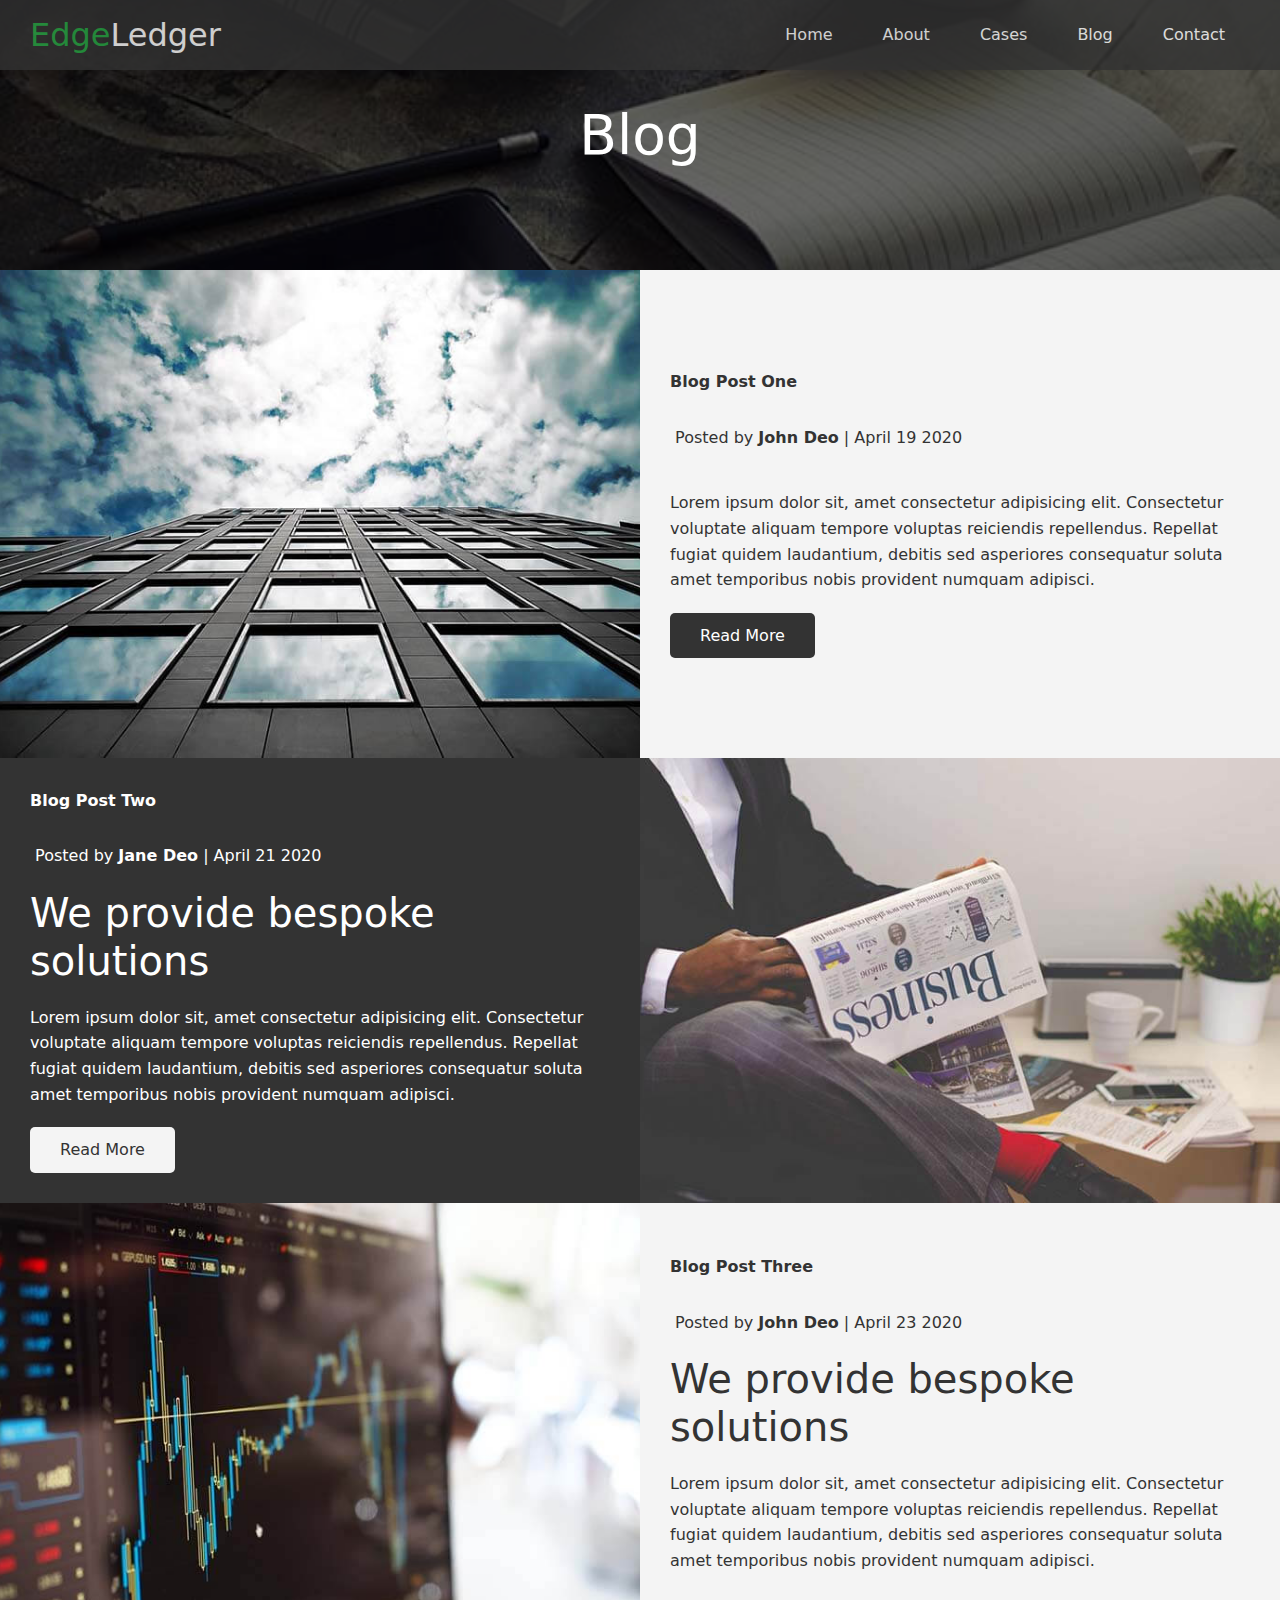
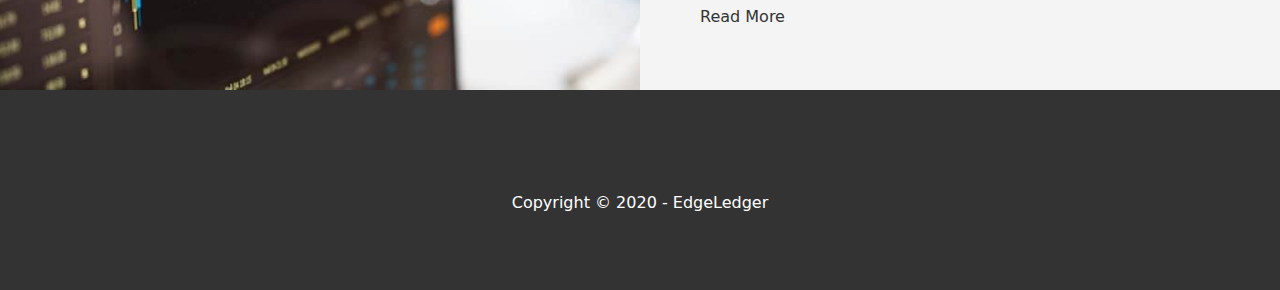
==== blog.html @ 4e4126e5 "Add files via upload" ====
<!DOCTYPE html>
<html lang="en">
<head>
    <meta charset="UTF-8">
    <meta name="viewport" content="width=device-width, initial-scale=1.0">
    <link rel="stylesheet" href="https://cdnjs.cloudflare.com/ajax/libs/font-awesome/6.4.2/css/all.min.css" integrity="sha512-z3gLpd7yknf1YoNbCzqRKc4qyor8gaKU1qmn+CShxbuBusANI9QpRohGBreCFkKxLhei6S9CQXFEbbKuqLg0DA==" crossorigin="anonymous" referrerpolicy="no-referrer" />
    <link rel="stylesheet" href="css/utilities.css">
    <link rel="stylesheet" href="css/style.css">
    <title>Read Our Blog</title>
</head>
<body id="home">
    <header class="hero blog">
        <div id="navbar" class="navbar">
            <h1 class="logo">
            <span class="text-primary"><i class="fas fa-book-open"></i> Edge</span>Ledger
            </h1>
            <nav>
                <ul>
                    <li><a href="index.html">Home</a></li>
                    <li><a href="index.html#about">About</a></li>
                    <li><a href="index.html#cases">Cases</a></li>
                    <li><a href="index.html#blog">Blog</a></li>
                    <li><a href="index.html#contact">Contact</a></li>
                </ul>
            </nav>
        </div>

        <div class="content">
            <h1>Blog</h1>
        </div>
    </header>
    
    <!-- About Icons -->
    <main>
        <article class="flex-columns">
            <div class="row">
                <div class="column">
                    <div class="column-1">
                        <img src=".././blog1.jpg">
                    </div>
                </div>
                <div class="column">
                    <div class="column-2 bg-light">
                        <h4>Blog Post One</h4>
                        <p class="meta">
                            <i class="fas fa-user"></i>&nbsp;Posted by <strong> John Deo</strong> | April 19 2020
                        </p>
                        <p>Lorem ipsum dolor sit, amet consectetur adipisicing elit. Consectetur voluptate aliquam tempore voluptas reiciendis repellendus. Repellat fugiat quidem laudantium, debitis sed asperiores consequatur soluta amet temporibus nobis provident numquam adipisci.</p>
                        <a href="post.html" class="btn btn-dark">
                            <i class="fas fas-chevron"></i>
                            Read More
                        </a>
                    </div>
                </div>
            </div>
        </article>

        <article class="flex-columns flex-reverse">
            <div class="row">
                <div class="column">
                    <div class="column-1">
                        <img src=".././blog2.jpg">
                    </div>
                </div>
                <div class="column">
                    <div class="column-2 bg-dark">
                        <h4>Blog Post Two</h4>
                        <p class="meta">
                            <i class="fas fa-user"></i>&nbsp;Posted by <strong> Jane Deo</strong> | April 21 2020
                        </p>
                        <h2>We provide bespoke solutions</h2>
                        <p>Lorem ipsum dolor sit, amet consectetur adipisicing elit. Consectetur voluptate aliquam tempore voluptas reiciendis repellendus. Repellat fugiat quidem laudantium, debitis sed asperiores consequatur soluta amet temporibus nobis provident numquam adipisci.</p>
                        <a href="post.html" class="btn btn-light">
                            <i class="fas fas-chevron"></i>
                            Read More
                        </a>
                    </div>
                </div>
            </div>
        </article>

        <article class="flex-columns">
            <div class="row">
                <div class="column">
                    <div class="column-1">
                        <img src=".././blog3.jpg">
                    </div>
                </div>
                <div class="column">
                    <div class="column-2 bg-light">
                        <h4>Blog Post Three</h4>
                        <p class="meta">
                            <i class="fas fa-user"></i>&nbsp;Posted by <strong> John Deo</strong> | April 23 2020
                        </p>
                        <h2>We provide bespoke solutions</h2>
                        <p>Lorem ipsum dolor sit, amet consectetur adipisicing elit. Consectetur voluptate aliquam tempore voluptas reiciendis repellendus. Repellat fugiat quidem laudantium, debitis sed asperiores consequatur soluta amet temporibus nobis provident numquam adipisci.</p>
                        <a href="post.html" class="btn btn-light">
                            <i class="fas fas-chevron"></i>
                            Read More
                        </a>
                    </div>
                </div>
            </div>
        </article>
    </main>


    <!-- Footer -->
    <footer class="footer bg-dark">
        <div class="social">
            <a href="#"><i class="fab fas-facebook fa-2x"></i></a>
            <a href="#"><i class="fab fas-twitter fa-2x"></i></a>
            <a href="#"><i class="fab fas-youtube fa-2x"></i></a>
            <a href="#"><i class="fab fas-linkedin fa-2x"></i></a>
        </div>
        <p>Copyright &copy; 2020 - EdgeLedger</p>
    </footer>
</body>
</html>
---- css/utilities.css ----
/* Text colors */
.text-primary {
    color: #28a745;

}

.text-secondary {
    color: #0284d0;
}

/* Button */

.btn {
    cursor: pointer;
    display: inline-block;
    padding: 10px 30px;
    color: #fff;
    background-color: #28a745;
    border: none;
    border-radius: 5px;

}
.btn:hover {
    opacity: 0.9;
}

.btn-primary, .bg-primary {
    background:#28a745;
    color: #fff;
}

.btn-secondary, .bg-secondary {
    background:#0284d0;
    color: #fff;
}

.btn-dark, .bg-dark {
    background:#333;
    color: #fff;
}

.btn-light, .bg-light {
    background:#f4f4f4;
    color: #333;
}

.btn-outline {
    background: transparent;
    border: 1px solid #fff;
}

/* Flex items */
.flex-items {
    display: flex;
    text-align: center;
    justify-content: center;
    height: 100%;
}

.flex-items >div {
    padding: 20px;

}

/* solutions flex-columns */
.flex-columns.flex-reverse .row {
    flex-direction: row-reverse;

}
.flex-columns .row {
    display: flex;
    flex-direction: row;
    flex-wrap: wrap;
    width: 100%;

}

 .flex-columns .column {
    display: flex;
    flex-direction: column;
    flex-basis: 100%;
    flex: 1;

} 

.flex-columns .column .column-1,
.flex-columns .column .column-2 {
    height: 100%;
}

.flex-columns img {
    width: 100%;
    height: 100%;
    object-fit: cover;
}

.flex-columns  .column-2 {
    display: flex;
    flex-direction: column;
    align-items: flex-start;
    justify-content: center;
    padding: 30px;
}

.flex-columns h2 {
    font-size: 40px;
    font-weight: 100;
}

.flex-columns h4 {
    margin-bottom: 10px;
}

.flex-columns p {
    margin: 20px 0;
}

/* section Header */
.section-header {
    padding: 30px;
    display: flex;
    flex-direction: column;
    align-items: center;
    justify-content: center;
    text-align: center;
}

.section-header h2 {
    font-size: 40px;
    margin: 20px 0;
}

.section-padding {
    padding: 20px 20px 40px;
}

.flex-grid .row {
    display: flex;
    flex-wrap: wrap;
    padding: 0 4px;
}

.flex-grid .column {
    flex: 25%; 
    max-width: 25%;
    padding: 0 4px;
}
---- css/style.css ----
* {
    margin: 0;
    padding: 0;
    box-sizing: border-box;
}

body {
    font-family: system-ui, -apple-system, BlinkMacSystemFont, 'Segoe UI', Roboto, Oxygen, Ubuntu, Cantarell, 'Open Sans', 'Helvetica Neue', sans-serif;
    background: #fff;
    color: #333;
    line-height: 1.6;
}

ul {
    list-style: none;
}

a {
    color: #333;
    text-decoration: none;
}

h1,h2 {
    font-family: 100;
    line-height: 1.2;
}

p {
    margin: 10px 0;
}

img {
    width: 100%;
}

/* Navbar */
.navbar {
    display: flex;
    align-items: center;
    justify-content: space-between;
    background: #333;
    color: #fff;
    opacity: 0.8;
    width: 100%;
    height: 70px;
    position: fixed;
    top: 0px;
    padding: 0 30px;

}

.navbar a {
    color: #fff;
    padding: 10px 20px;
    margin: 0 5px;
}

.navbar a:hover {
    border-bottom:  #28a745 2px solid;
}

.navbar ul {
    display: flex;
}

.navbar .logo {
    font-weight: 400;
}

/* Header */

.hero {
    background: url(".././showcase.jpg") no-repeat center center/cover;
    height: 100vh;
    position: relative;
    color:#fff;
    
}

.hero .content {
    display: flex;
    flex-direction: column;
    align-items: center;
    justify-content: center;
    text-align: center;
    height: 100%;
    padding: 0 50px;

}

.hero .content h1 {
    font-size: 55px;
    font-weight: 100;
    /* margin-top: 50px; */
}

.hero .content p {
    font-size: 23px; 
    max-width: 600px;
     margin: 20px 0 30px;
}

.hero::before {
    content: '';
    position: absolute;
    top: 0;
    left: 0;
    width: 100%;
    height: 100%;
    background: rgba(0,0,0,0.6);

}

.hero * {
    z-index: 10;
}

.hero.blog {
    background: url(".././blog.jpg") no-repeat center center/cover;
    height: 30vh;
}




/* Icons */
.icons {
    padding: 30px;
}

.icons h3 {
    font-weight: bold;
    margin-bottom: 15px;
}

.icons i {
    background-color: #28a745;
    color: #fff;
    padding: 1rem;
    border-radius: 50%;
    margin-bottom: 15px;
}

.cases img:hover {
    opacity: 0.7;
}

.team img {
    border-radius: 50%;
}

/* CallBack Form */

.callback-form {
    width: 100%;
    padding: 20px 0;
}

.callback-form label {
    display: block;
    margin-bottom: 5px;
}

.callback-form .form-control {
    margin-bottom: 15px;

}

.callback-form input {
    width: 100%;
    padding: 4px;
    height: 40px;
    border: #f5f5f5 1px solid;
   
}

.callback-form input:focus {
   outline-color:  #28a745;
}

.callback-form .btn {
    padding: 12px 0;
    margin-top: 20px;
}

/* Post */
.post {
    padding: 50px 30px;
}

.post h2 {
    font-size: 40px;
    margin-bottom: 20px;
    padding-bottom: 10px;
    border-bottom: #ccc solid 1px;
}

.post .meta {
    margin-bottom: 30px;
}

.post img {
    width: 300px;
    border-radius: 50%;
    display: block;
    margin: 0 auto 30px;
}

/* Footer */
.footer {
    display: flex;
    flex-direction: column;
    align-items: center;
    justify-content: center;
    text-align: center;
    height: 200px;
}

.footer a {
    color: #fff;
}

.footer a:hover {
    color: #28a745;
}

.footer .social > * {
        margin-right: 30px;
}

/* Mobile */
@media(max-width: 768px) {
    .navbar {
        flex-direction: column;
        height: 120px;
        padding: 20px;


}
    .navbar a {
        padding: 10px 10px;
        margin: 0 3px;
    }

    .flex-items {
        flex-direction: column;
    }

    .flex-columns .column, flex-grid .column {
        flex: 100%;
        max-width: 100%;
    }

    .team img {
        width: 70%;
    }

}
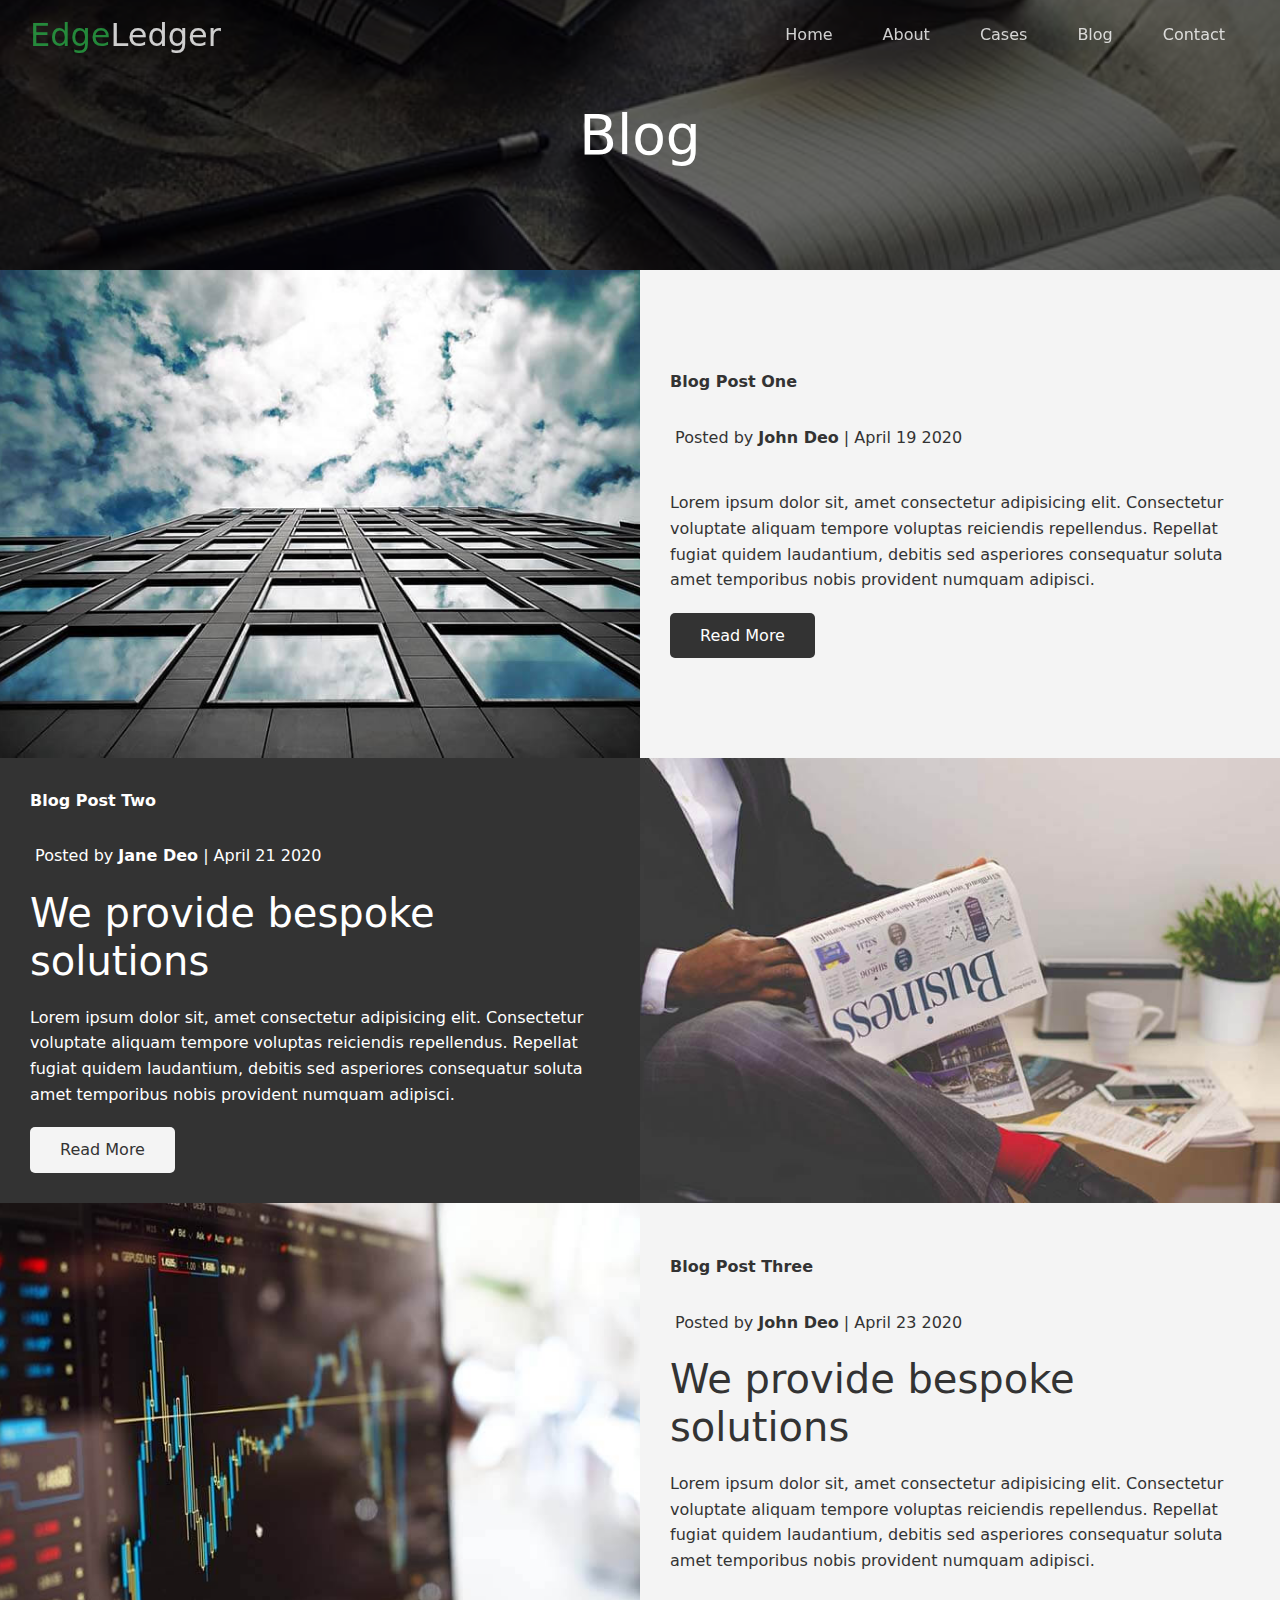
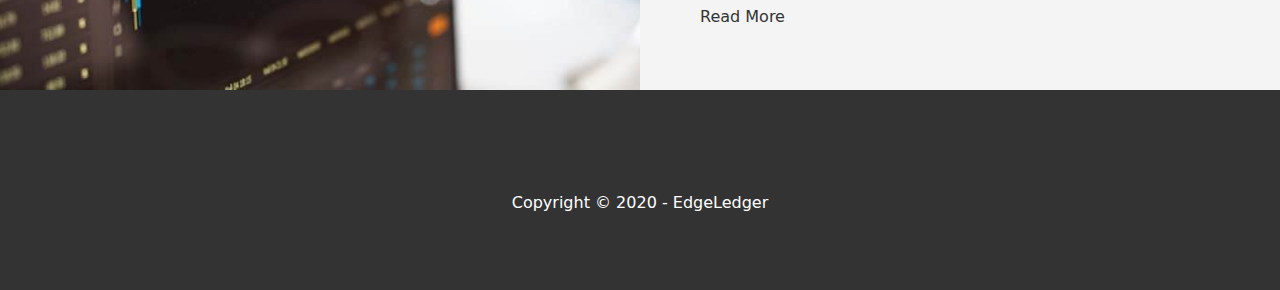
==== commit 877935ca: "Add files via upload" ====
--- a/blog.html
+++ b/blog.html
@@ -10,7 +10,7 @@
 </head>
 <body id="home">
     <header class="hero blog">
-        <div id="navbar" class="navbar">
+        <div id="navbar" class="navbar top">
             <h1 class="logo">
             <span class="text-primary"><i class="fas fa-book-open"></i> Edge</span>Ledger
             </h1>
@@ -115,5 +115,22 @@
         </div>
         <p>Copyright &copy; 2020 - EdgeLedger</p>
     </footer>
+
+    <script>
+        const navbar = document.getElementById('navbar');
+        let scrolled = false;
+
+        window.onscroll = function() {
+            console.log(window.pageYOffset);
+            if(window.pageYOffset > 100 ) {
+                navbar.classList.remove('top');
+                if(!scrolled) {
+                    navbar.style.transform = 'translateY(-70px)';
+                }
+            } else {
+                navbar.classList.add('top');
+            }
+        }
+    </script>
 </body>
 </html>--- a/css/style.css
+++ b/css/style.css
@@ -46,7 +46,12 @@
     position: fixed;
     top: 0px;
     padding: 0 30px;
-
+    transition: 0.5s;
+
+}
+
+.navbar.top {
+    background: transparent;
 }
 
 .navbar a {
